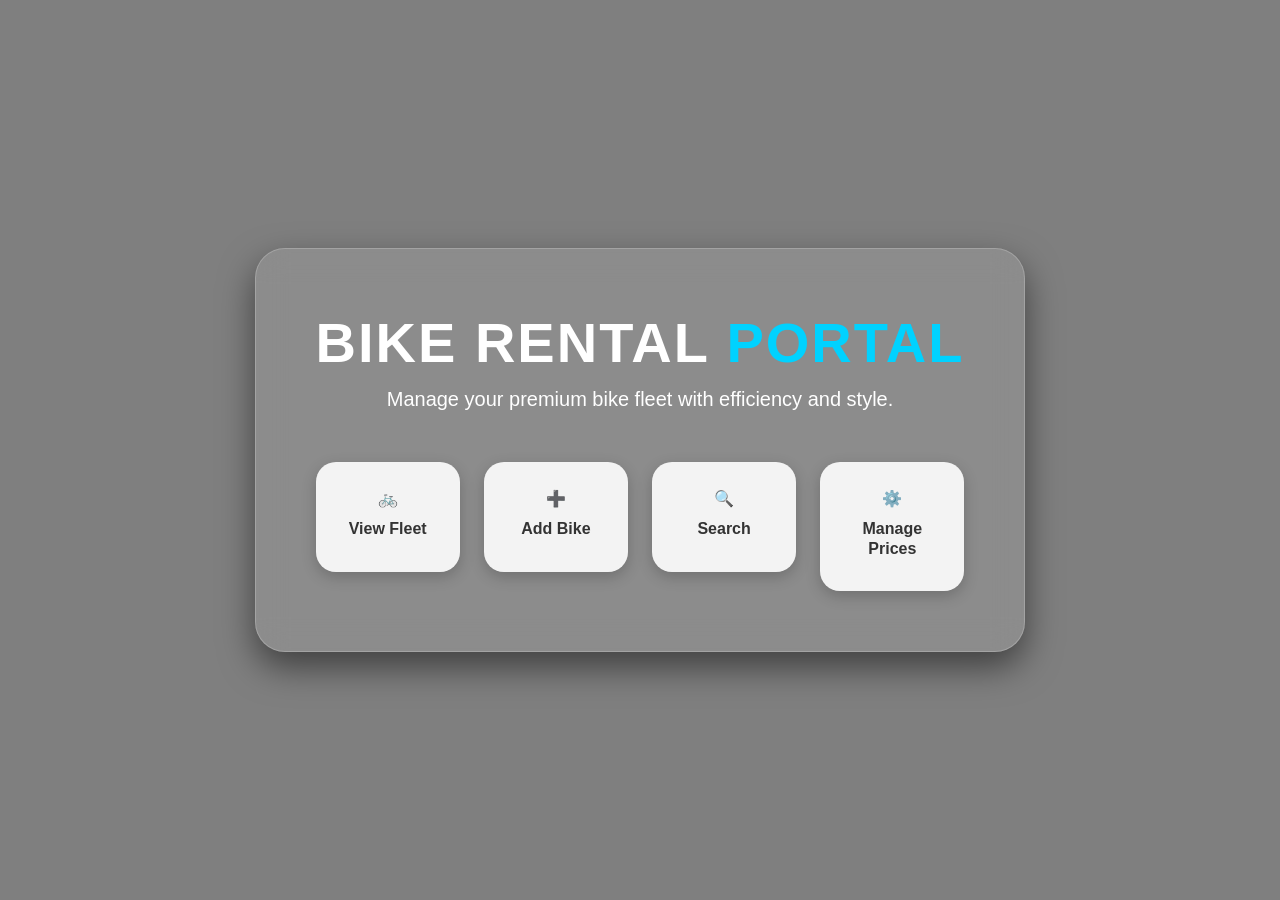
==== src/main/resources/templates/index.html @ 2aa8f21e "Logic: Implemented index.html dashboard with Glassmorphism and navigation cards" ====
<!DOCTYPE html>
<html xmlns:th="http://www.thymeleaf.org">
<head>
    <title>Welcome | Dilshan's Bike Rental</title>
    <link rel="stylesheet" href="https://cdn.jsdelivr.net/npm/bootstrap@5.3.0/dist/css/bootstrap.min.css">
    <link rel="stylesheet" href="https://cdnjs.cloudflare.com/ajax/libs/animate.css/4.1.1/animate.min.css">
    <style>
        body {
            background: linear-gradient(rgba(0,0,0,0.5), rgba(0,0,0,0.5)),
            url('https://images.unsplash.com/photo-1558981403-c5f91cbba527?auto=format&fit=crop&w=1350&q=80');
            background-size: cover; background-attachment: fixed; min-height: 100vh;
            display: flex; align-items: center; justify-content: center; font-family: 'Poppins', sans-serif;
        }
        .hero-section {
            background: rgba(255, 255, 255, 0.1); backdrop-filter: blur(15px);
            border: 1px solid rgba(255, 255, 255, 0.2); border-radius: 30px;
            padding: 60px; box-shadow: 0 15px 35px rgba(0,0,0,0.5); color: white;
            max-width: 900px; text-align: center;
        }
        .nav-card {
            background: rgba(255, 255, 255, 0.9); border-radius: 20px; padding: 25px;
            transition: 0.4s; text-decoration: none; color: #333; display: block;
            border: none; box-shadow: 0 5px 15px rgba(0,0,0,0.2);
        }
        .nav-card:hover { transform: translateY(-10px); background: #fff; color: #000; box-shadow: 0 15px 30px rgba(0,0,0,0.3); }
        .nav-card i { font-size: 2.5rem; color: #3a7bd5; display: block; margin-bottom: 15px; }
        .hero-title { font-weight: 800; font-size: 3.5rem; letter-spacing: 2px; }
    </style>
</head>
<body>
<div class="hero-section animate__animated animate__fadeIn">
    <h1 class="hero-title animate__animated animate__zoomIn">BIKE RENTAL <span style="color: #00d2ff;">PORTAL</span></h1>
    <p class="lead mb-5">Manage your premium bike fleet with efficiency and style.</p>

    <div class="row g-4 justify-content-center">
        <div class="col-md-3">
            <a href="/bikes" class="nav-card animate__animated animate__fadeInUp" style="animation-delay: 0.2s;">
                <span>🚲</span>
                <h6 class="fw-bold mt-2">View Fleet</h6>
            </a>
        </div>
        <div class="col-md-3">
            <a href="/add-bike" class="nav-card animate__animated animate__fadeInUp" style="animation-delay: 0.4s;">
                <span>➕</span>
                <h6 class="fw-bold mt-2">Add Bike</h6>
            </a>
        </div>
        <div class="col-md-3">
            <a href="/search" class="nav-card animate__animated animate__fadeInUp" style="animation-delay: 0.6s;">
                <span>🔍</span>
                <h6 class="fw-bold mt-2">Search</h6>
            </a>
        </div>
        <div class="col-md-3">
            <a href="/edit" class="nav-card animate__animated animate__fadeInUp" style="animation-delay: 0.8s;">
                <span>⚙️</span>
                <h6 class="fw-bold mt-2">Manage Prices</h6>
            </a>
        </div>
    </div>
</div>
</body>
</html>
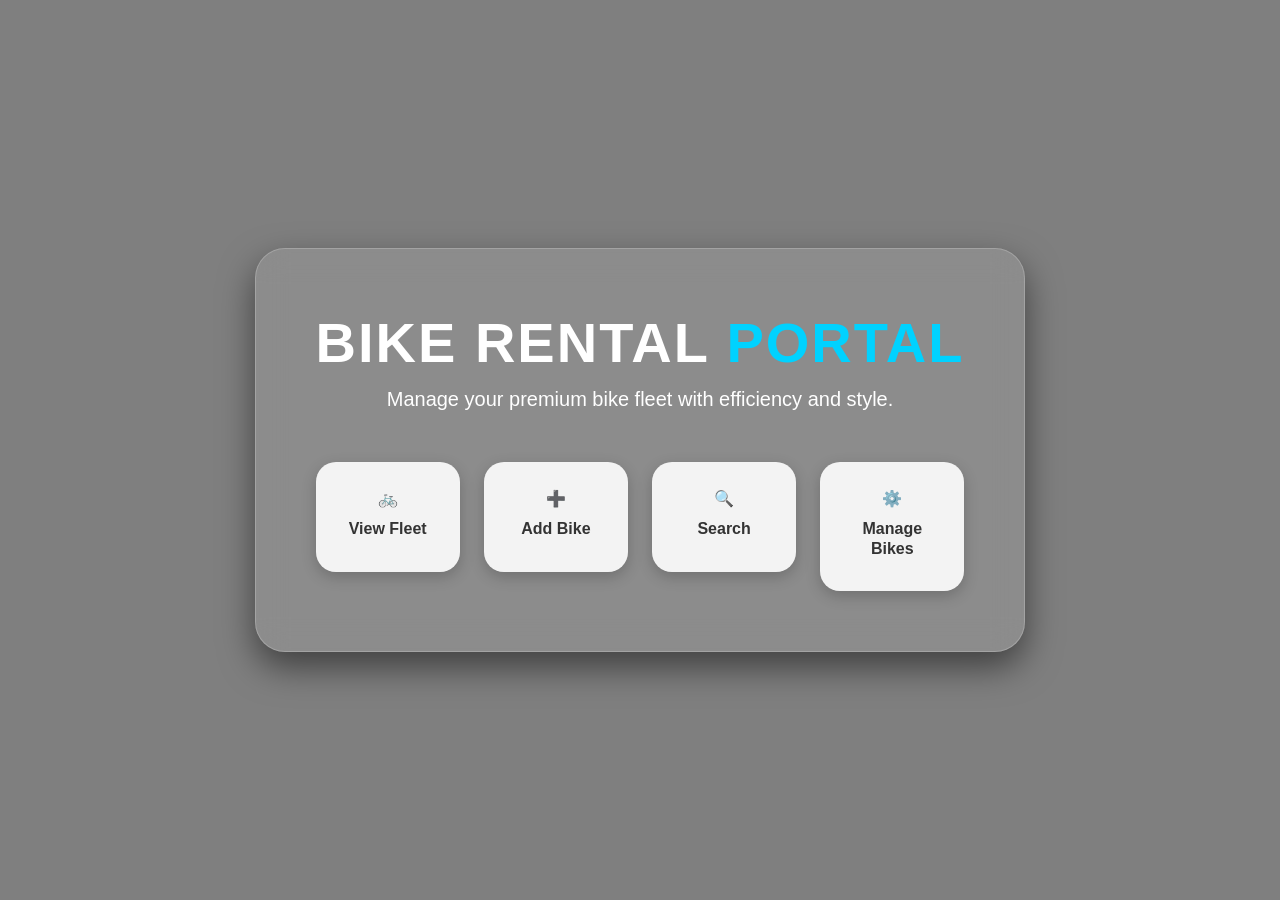
==== commit 44d6d2e3: "Feat: Implement auto-filling of Model, Price, and Availability when editing bikes" ====
--- a/src/main/resources/templates/index.html
+++ b/src/main/resources/templates/index.html
@@ -52,9 +52,9 @@
             </a>
         </div>
         <div class="col-md-3">
-            <a href="/edit" class="nav-card animate__animated animate__fadeInUp" style="animation-delay: 0.8s;">
+            <a href="/bikes" class="nav-card animate__animated animate__fadeInUp" style="animation-delay: 0.8s;">
                 <span>⚙️</span>
-                <h6 class="fw-bold mt-2">Manage Prices</h6>
+                <h6 class="fw-bold mt-2">Manage Bikes</h6>
             </a>
         </div>
     </div>
